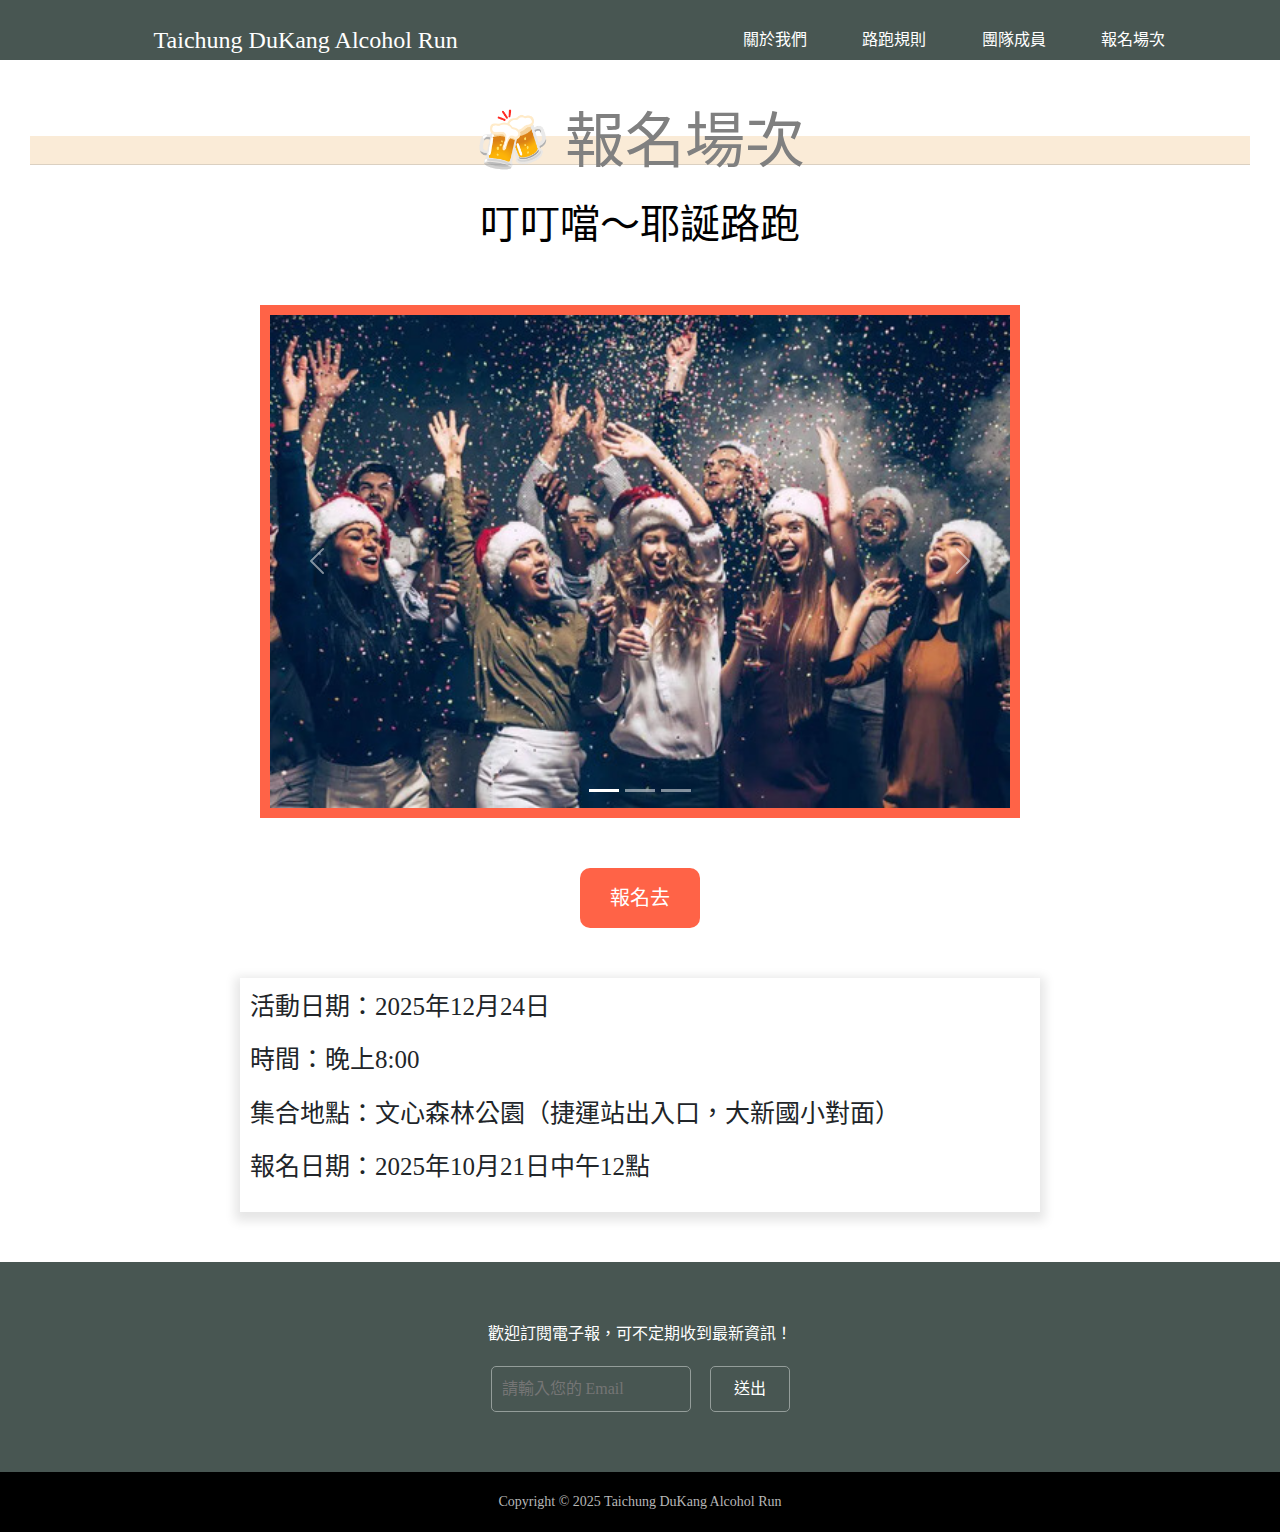
==== event.html @ 5a33eb4a "建立還原點" ====
<!DOCTYPE html>
<html lang="zh-TW">

<head>
  <meta charset="UTF-8">
  <meta name="viewport" content="width=device-width, initial-scale=1.0">
  <title>報名場次</title>
  <link rel="stylesheet" href="./event.css">
  <link rel="stylesheet" href="https://cdn.jsdelivr.net/npm/bootstrap@5.3.3/dist/css/bootstrap.min.css">
  <link href="https://fonts.googleapis.com/css2?family=Lora:wght@400;700&display=swap" rel="stylesheet">
  <script src="./bootstrap.bundle.js"></script>
</head>

<body>
  <header>
    <button class="menu">&#9776;</button>
    <p>Taichung DuKang Alcohol Run</p>
    <nav>
      <ul>
        <li><a href="./dukang.html">關於我們</a></li>
        <li><a href="./rules.html">路跑規則</a></li>
        <li><a href="./team.html">團隊成員</a></li>
        <li><a href="./event.html">報名場次</a></li>
      </ul>
    </nav>
  </header>

  <main>
    <!-- 跟置頂列有點距離 -->
    <div class="news">
      <p></p>
    </div>

    <div class="info">
      <p>🍻 報名場次</p>
      <hr>
    </div>

    <div class="infoname">
      <p>叮叮噹～耶誕路跑</p>
    </div>

    <div id="apple" data-bs-interval="3000" class="carousel slide" data-bs-ride="carousel">
      <div class="carousel-indicators">
        <button type="button" data-bs-target="#apple" data-bs-slide-to="0" class="active" aria-current="true"
          aria-label="Slide 1"></button>
        <button type="button" data-bs-target="#apple" data-bs-slide-to="1" aria-label="Slide 2"></button>
        <button type="button" data-bs-target="#apple" data-bs-slide-to="2" aria-label="Slide 3"></button>
      </div>
      <div class="carousel-inner">
        <div class="carousel-item active">
          <img src="./images 2/聖誕派對照.jpg.jpg" class="d-block w-100" alt="">
        </div>
        <div class="carousel-item">
          <img src="./images 2/聖誕跳舞照.jpg.jpg" class="d-block w-100" alt="">
        </div>
        <div class="carousel-item">
          <img src="./images 2/聖誕槲寄生.jpg.jpg" class="d-block w-100" alt="">
        </div>
      </div>
      <button class="carousel-control-prev" type="button" data-bs-target="#apple" data-bs-slide="prev">
        <span class="carousel-control-prev-icon" aria-hidden="true"></span>
        <span class="visually-hidden">Previous</span>
      </button>
      <button class="carousel-control-next" type="button" data-bs-target="#apple" data-bs-slide="next">
        <span class="carousel-control-next-icon" aria-hidden="true"></span>
        <span class="visually-hidden">Next</span>
      </button>
    </div>

    <!-- 報名按鈕語法＆js -->
    <div class="container d-flex justify-content-center align-items-center">
      <button type="button" class="btn btn-danger" id="popover-btn" data-bs-toggle="popover" title="SORRY"
        data-bs-content="還沒到開放報名的時間喔！">
        報名去
      </button>
    </div>

    <script src="https://cdn.jsdelivr.net/npm/bootstrap@5.3.3/dist/js/bootstrap.bundle.min.js"></script>
    <script>
      document.addEventListener("DOMContentLoaded", function () {
        var popoverTrigger = new bootstrap.Popover(document.getElementById('popover-btn'));
      });
    </script>

    <!-- 活動資訊 -->
    <div class="forwho">
      <p>活動日期：2025年12月24日</p>
      <p>時間：晚上8:00</p>
      <p>集合地點：文心森林公園（捷運站出入口，大新國小對面）</p>
      <p>報名日期：2025年10月21日中午12點</p>
    </div>


    <!-- 頁尾 -->
    <section class="newsletter">
      <p>歡迎訂閱電子報，可不定期收到最新資訊！</p>
      <form>
        <input type="email" placeholder="請輸入您的 Email" required>
        <button type="submit">送出</button>
      </form>
    </section>
  </main>
  <footer>
    <p>Copyright © 2025 Taichung DuKang Alcohol Run</p>
  </footer>
  <script src="script.js"></script>
</body>

</html>
---- event.css ----
@import'./c.css';
/* 最後結尾的;很重要！！ */

.news {
  /* background-color: antiquewhite; */
  color: black;
  min-height: 10vh;
  /* display: flex;
    justify-content: center;
    align-items: center;
    flex-direction: column; */
}

.info {
  background-color: antiquewhite;
  margin: 30px;
  text-align: center;
  color: grey;
  font-size: 60px;
  line-height: 0.2em;
}

.infoname{
  /* background-color: antiquewhite; */
  /* line-height: 0.8em; */
  /* margin: 10px; */
  text-align: center;
  color: black;
  font-size: 40px;
  
}

.forwho {
  max-width: 800px; /* 限制最大寬度 */
  width: 80%; /* 預設寬度，讓小螢幕時可以縮小 */
  margin: 50px auto;
  padding: 10px;
  /* border: double; */
  font-size: 25px;
  box-shadow: 0 4px 10px 5px rgba(0, 0, 0, 0.1);

}


/* .forwho {
  background-color: aqua;
  margin: 20px;
  padding: 50px;
  border: double;
} */

/* 輪播圖 */
main {
  position: relative
}

/* 如何讓carousel在頁面中水平置中 */
/* 方法一 */
/* margin: 0 auto; 會讓 .carousel 水平置中，
但前提是它的 display 必須是 block，而不是 absolute 或 inline。 */
.carousel {
  background-color: #ff6347;
  display: block;
  margin: 0 auto;
  /* width: 50%; */
  max-width: 760px;
}

/* 方法二 */
/* .carousel {
  background-color: #ff6347;
  position: absolute;
  left: 50%;
  transform: translateX(-50%);
  width: 50%;

  left: 50% 會讓 .carousel 的左側對齊畫面的 50% 位置，
  但這樣並不是置中，因為元素本身還有寬度。
  transform: translateX(-50%) 讓整個 .carousel向左平移50%的自身寬度，
  達到真正的水平置中。
  
} */

.carousel.pointer-event {
  touch-action: pan-y;
}

.carousel-inner {
  position: relative;
  right: 50px;
  margin: 50px;
  padding: 10px;
  width: 100%;
  overflow: hidden;
}

.carousel-inner::after {
  display: block;
  clear: both;
  content: "";
}

.carousel-item {
  position: relative;
  display: none;
  float: left;
  /* width: 100%; */
  max-width: 100%;
  height: auto;

  margin-right: -100%;
  -webkit-backface-visibility: hidden;
  backface-visibility: hidden;
  transition: transform 0.6s ease-in-out;
}

@media (prefers-reduced-motion: reduce) {
  .carousel-item {
    transition: none;
  }
}

.carousel-item.active,
.carousel-item-next,
.carousel-item-prev {
  display: block;
}

/* rtl:begin:ignore */
.carousel-item-next:not(.carousel-item-start),
.active.carousel-item-end {
  transform: translateX(100%);
}

.carousel-item-prev:not(.carousel-item-end),
.active.carousel-item-start {
  transform: translateX(-100%);
}

/* rtl:end:ignore */
.carousel-fade .carousel-item {
  opacity: 0;
  transition-property: opacity;
  transform: none;
}

.carousel-fade .carousel-item.active,
.carousel-fade .carousel-item-next.carousel-item-start,
.carousel-fade .carousel-item-prev.carousel-item-end {
  z-index: 1;
  opacity: 1;
}

.carousel-fade .active.carousel-item-start,
.carousel-fade .active.carousel-item-end {
  z-index: 0;
  opacity: 0;
  transition: opacity 0s 0.6s;
}

@media (prefers-reduced-motion: reduce) {

  .carousel-fade .active.carousel-item-start,
  .carousel-fade .active.carousel-item-end {
    transition: none;
  }
}

.carousel-control-prev,
.carousel-control-next {
  position: absolute;
  top: 0;
  bottom: 0;
  z-index: 1;
  display: flex;
  align-items: center;
  justify-content: center;
  width: 15%;
  padding: 0;
  color: #fff;
  text-align: center;
  background: none;
  border: 0;
  opacity: 0.5;
  transition: opacity 0.15s ease;
}

@media (prefers-reduced-motion: reduce) {

  .carousel-control-prev,
  .carousel-control-next {
    transition: none;
  }
}

.carousel-control-prev:hover,
.carousel-control-prev:focus,
.carousel-control-next:hover,
.carousel-control-next:focus {
  color: #fff;
  text-decoration: none;
  outline: 0;
  opacity: 0.9;
}

.carousel-control-prev {
  left: 0;
}

.carousel-control-next {
  right: 0;
}

.carousel-control-prev-icon,
.carousel-control-next-icon {
  display: inline-block;
  width: 2rem;
  height: 2rem;
  background-repeat: no-repeat;
  background-position: 50%;
  background-size: 100% 100%;
}

/* rtl:options: {
    "autoRename": true,
    "stringMap":[ {
      "name"    : "prev-next",
      "search"  : "prev",
      "replace" : "next"
    } ]
  } */
.carousel-control-prev-icon {
  background-image: url("data:image/svg+xml,%3csvg xmlns='http://www.w3.org/2000/svg' viewBox='0 0 16 16' fill='%23fff'%3e%3cpath d='M11.354 1.646a.5.5 0 0 1 0 .708L5.707 8l5.647 5.646a.5.5 0 0 1-.708.708l-6-6a.5.5 0 0 1 0-.708l6-6a.5.5 0 0 1 .708 0z'/%3e%3c/svg%3e");
}

.carousel-control-next-icon {
  background-image: url("data:image/svg+xml,%3csvg xmlns='http://www.w3.org/2000/svg' viewBox='0 0 16 16' fill='%23fff'%3e%3cpath d='M4.646 1.646a.5.5 0 0 1 .708 0l6 6a.5.5 0 0 1 0 .708l-6 6a.5.5 0 0 1-.708-.708L10.293 8 4.646 2.354a.5.5 0 0 1 0-.708z'/%3e%3c/svg%3e");
}

.carousel-indicators {
  position: absolute;
  right: 0;
  bottom: 0;
  left: 0;
  z-index: 2;
  display: flex;
  justify-content: center;
  padding: 0;
  margin-right: 15%;
  margin-bottom: 1rem;
  margin-left: 15%;
  list-style: none;
}

.carousel-indicators [data-bs-target] {
  box-sizing: content-box;
  flex: 0 1 auto;
  width: 30px;
  height: 3px;
  padding: 0;
  margin-right: 3px;
  margin-left: 3px;
  text-indent: -999px;
  cursor: pointer;
  background-color: #fff;
  background-clip: padding-box;
  border: 0;
  border-top: 10px solid transparent;
  border-bottom: 10px solid transparent;
  opacity: 0.5;
  transition: opacity 0.6s ease;
}

@media (prefers-reduced-motion: reduce) {
  .carousel-indicators [data-bs-target] {
    transition: none;
  }
}

.carousel-indicators .active {
  opacity: 1;
}

.carousel-caption {
  position: absolute;
  right: 15%;
  bottom: 1.25rem;
  left: 15%;
  padding-top: 1.25rem;
  padding-bottom: 1.25rem;
  color: #fff;
  text-align: center;
}

.carousel-dark .carousel-control-prev-icon,
.carousel-dark .carousel-control-next-icon {
  filter: invert(1) grayscale(100);
}

.carousel-dark .carousel-indicators [data-bs-target] {
  background-color: #000;
}

.carousel-dark .carousel-caption {
  color: #000;
}


/* 讓按鈕置中 */
.container {
  display: flex;
  justify-content: center;
  align-items: center;
  /* height: 100vh; */
  /* background-color: aqua; */

}

/* 按鈕樣式 */
#popover-btn {
  font-size: 20px;
  padding: 15px 30px;
  background-color: #ff6347;
  color: white;
  border: none;
  border-radius: 10px;
  cursor: pointer;
  /* 改變游標圖案*/
}

/* 彈出框樣式 */
.popover {
  position: absolute;
  top: 50%;
  left: 50%;
  transform: translate(-50%, -50%);
  background-color: white;
  padding: 20px;
  box-shadow: 0px 4px 8px rgba(0, 0, 0, 0.2);
  border-radius: 10px;
  display: none;
}
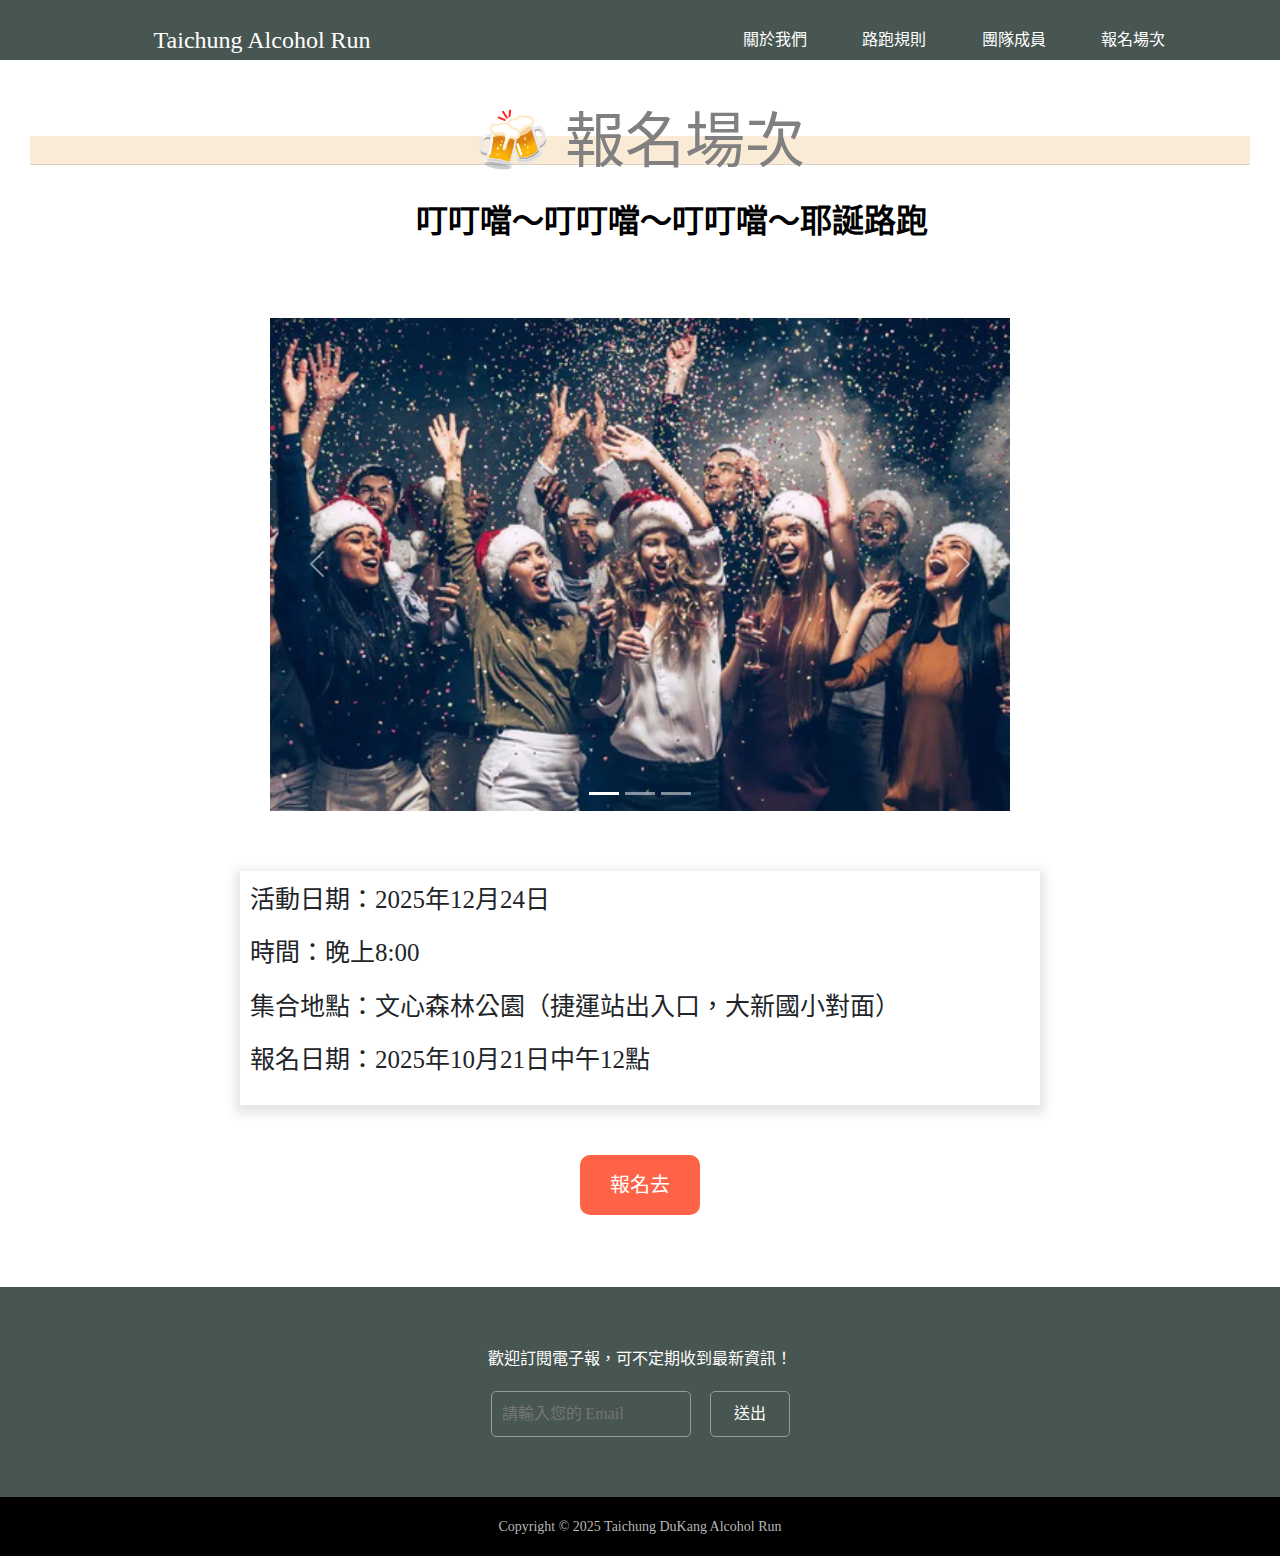
==== commit 4131a2b7: "最新版" ====
--- a/event.html
+++ b/event.html
@@ -14,7 +14,7 @@
 <body>
   <header>
     <button class="menu">&#9776;</button>
-    <p>Taichung DuKang Alcohol Run</p>
+    <p>Taichung Alcohol Run</p>
     <nav>
       <ul>
         <li><a href="./dukang.html">關於我們</a></li>
@@ -37,10 +37,10 @@
     </div>
 
     <div class="infoname">
-      <p>叮叮噹～耶誕路跑</p>
+      <p>叮叮噹～叮叮噹～叮叮噹～耶誕路跑</p>
     </div>
 
-    <div id="apple" data-bs-interval="3000" class="carousel slide" data-bs-ride="carousel">
+    <div id="apple" data-bs-interval="2000" class="carousel slide" data-bs-ride="carousel">
       <div class="carousel-indicators">
         <button type="button" data-bs-target="#apple" data-bs-slide-to="0" class="active" aria-current="true"
           aria-label="Slide 1"></button>
@@ -68,12 +68,21 @@
       </button>
     </div>
 
+    <!-- 活動資訊 -->
+    <div class="forwho">
+      <p>活動日期：2025年12月24日</p>
+      <p>時間：晚上8:00</p>
+      <p>集合地點：文心森林公園（捷運站出入口，大新國小對面）</p>
+      <p>報名日期：2025年10月21日中午12點</p>
+    </div>
+
     <!-- 報名按鈕語法＆js -->
     <div class="container d-flex justify-content-center align-items-center">
       <button type="button" class="btn btn-danger" id="popover-btn" data-bs-toggle="popover" title="SORRY"
         data-bs-content="還沒到開放報名的時間喔！">
         報名去
       </button>
+
     </div>
 
     <script src="https://cdn.jsdelivr.net/npm/bootstrap@5.3.3/dist/js/bootstrap.bundle.min.js"></script>
@@ -82,16 +91,7 @@
         var popoverTrigger = new bootstrap.Popover(document.getElementById('popover-btn'));
       });
     </script>
-
-    <!-- 活動資訊 -->
-    <div class="forwho">
-      <p>活動日期：2025年12月24日</p>
-      <p>時間：晚上8:00</p>
-      <p>集合地點：文心森林公園（捷運站出入口，大新國小對面）</p>
-      <p>報名日期：2025年10月21日中午12點</p>
-    </div>
-
-
+    <br><br><br>
     <!-- 頁尾 -->
     <section class="newsletter">
       <p>歡迎訂閱電子報，可不定期收到最新資訊！</p>
--- a/event.css
+++ b/event.css
@@ -20,19 +20,60 @@
   line-height: 0.2em;
 }
 
-.infoname{
+
+
+.infoname {
   /* background-color: antiquewhite; */
   /* line-height: 0.8em; */
   /* margin: 10px; */
   text-align: center;
   color: black;
   font-size: 40px;
+
+}
+
+/* 打字機效果 */
+@keyframes typing {
+  from {
+    width: 0;
+  }
+}
+
+@keyframes caret {
+  50% {
+    border-color: transparent;
+  }
+}
+
+.infoname {
+  justify-content: center;
+  /* 字型：使用 Consolas、Monaco、monospace（等寬字體）。大小：200%，放大 2 倍 加粗：bold*/
+  font: bold 200% Consolas, Monaco, monospace;
+  /* 文字顏色為 白色 */
+  /* color: white; */
+  /* 限制 < > 的寬度為 15 個字元（ch，字元單位） */
+  width: 70ch;
+  /* 不換行，確保文字一行顯示。 */
+  white-space: nowrap;
+  /* 讓 < > 可以有寬度控制（與 block 類似，但不會換行）。 */
+  /* display: inline-block; */
+  /* 隱藏超出的文字，配合動畫實現打字機效果 */
+  overflow: hidden;
+  /* 在文字右側添加一條細小的實線邊框（模擬打字機游標） */
+  border-right: .05em solid;
+  /* typing 3s steps(15) → 3 秒內完成打字機效果，逐字顯示（15 個字）
+  caret 1s steps(1) infinite → 1 秒內游標閃爍一次，無限循環 */
+  animation: typing 1.5s steps(30),
+    caret 1s steps(1) infinite;
   
 }
 
+
 .forwho {
-  max-width: 800px; /* 限制最大寬度 */
-  width: 80%; /* 預設寬度，讓小螢幕時可以縮小 */
+  max-width: 800px;
+  /* 限制最大寬度 */
+  width: 80%;
+  /* 預設寬度，讓小螢幕時可以縮小 */
   margin: 50px auto;
   padding: 10px;
   /* border: double; */
@@ -59,7 +100,7 @@
 /* margin: 0 auto; 會讓 .carousel 水平置中，
 但前提是它的 display 必須是 block，而不是 absolute 或 inline。 */
 .carousel {
-  background-color: #ff6347;
+  /* background-color: #ff6347; */
   display: block;
   margin: 0 auto;
   /* width: 50%; */
@@ -314,7 +355,16 @@
   /* height: 100vh; */
   /* background-color: aqua; */
 
-}
+  /* 滑鼠移動到時按鈕變色效果 */
+  /*transition轉場效果(速度設定0.5秒)*/
+  transition: 0.5s;
+}
+
+/* 滑鼠移動到時按鈕放大效果 */
+.container:hover {
+  transform: scale(1.2);
+}
+
 
 /* 按鈕樣式 */
 #popover-btn {
@@ -324,8 +374,16 @@
   color: white;
   border: none;
   border-radius: 10px;
+  /* 改變游標圖案*/
   cursor: pointer;
-  /* 改變游標圖案*/
+
+  /*transition轉場效果(速度設定0.5秒)*/
+  transition: 0.5s;
+}
+
+/* 滑鼠移動到時按鈕變色效果 */
+#popover-btn:hover {
+  background-color: red;
 }
 
 /* 彈出框樣式 */
@@ -339,4 +397,14 @@
   box-shadow: 0px 4px 8px rgba(0, 0, 0, 0.2);
   border-radius: 10px;
   display: none;
+}
+
+/* 響應式設計語法 */
+/* 螢幕寬度小於768像數時啟動 */
+@media screen and (max-width: 768px) {
+
+  .infoname {
+    width: 100%;
+    padding: 40px 0;
+}
 }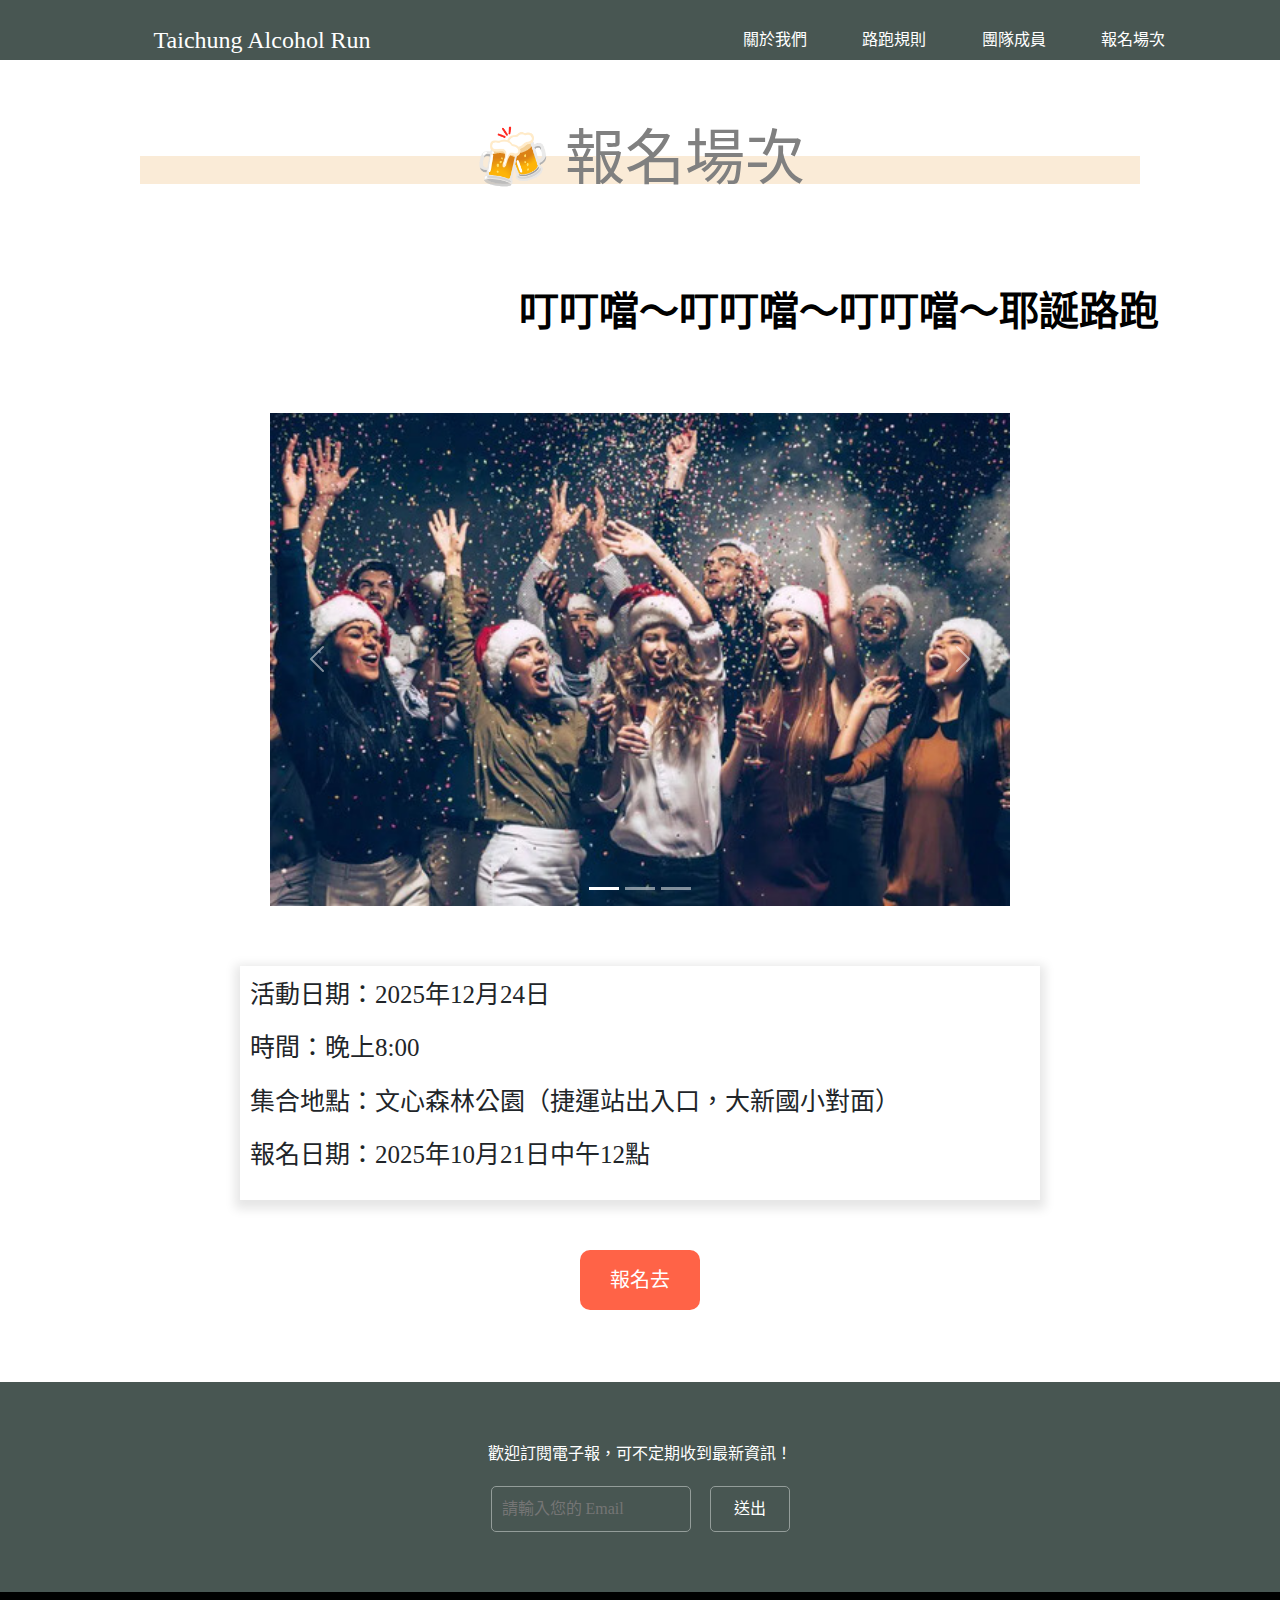
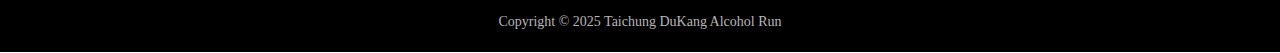
==== commit 669ce99c: "調整報名場次規格" ====
--- a/event.html
+++ b/event.html
@@ -33,10 +33,11 @@
 
     <div class="info">
       <p>🍻 報名場次</p>
-      <hr>
+      <br>
     </div>
 
     <div class="infoname">
+      <br>
       <p>叮叮噹～叮叮噹～叮叮噹～耶誕路跑</p>
     </div>
 
@@ -49,13 +50,13 @@
       </div>
       <div class="carousel-inner">
         <div class="carousel-item active">
-          <img src="./images 2/聖誕派對照.jpg.jpg" class="d-block w-100" alt="">
+          <img src="./images2/聖誕派對照.jpg.jpg" class="d-block w-100" alt="">
         </div>
         <div class="carousel-item">
-          <img src="./images 2/聖誕跳舞照.jpg.jpg" class="d-block w-100" alt="">
+          <img src="./images2/聖誕跳舞照.jpg.jpg" class="d-block w-100" alt="">
         </div>
         <div class="carousel-item">
-          <img src="./images 2/聖誕槲寄生.jpg.jpg" class="d-block w-100" alt="">
+          <img src="./images2/聖誕槲寄生.jpg.jpg" class="d-block w-100" alt="">
         </div>
       </div>
       <button class="carousel-control-prev" type="button" data-bs-target="#apple" data-bs-slide="prev">
--- a/event.css
+++ b/event.css
@@ -12,12 +12,21 @@
 }
 
 .info {
+  /* background-color: antiquewhite; */
+  /* margin: 30px; */
+  /* text-align: center; */
+  /* color: grey; */
+  /* font-size: 60px; */
+  /* line-height: 0.3em; */
+
   background-color: antiquewhite;
-  margin: 30px;
+  max-width: 1000px;
+  width: 100%;
+  margin: 50px auto;
   text-align: center;
   color: grey;
   font-size: 60px;
-  line-height: 0.2em;
+  line-height: 0.1em;
 }
 
 
@@ -48,7 +57,7 @@
 .infoname {
   justify-content: center;
   /* 字型：使用 Consolas、Monaco、monospace（等寬字體）。大小：200%，放大 2 倍 加粗：bold*/
-  font: bold 200% Consolas, Monaco, monospace;
+  font: bold 250% Consolas, Monaco, monospace;
   /* 文字顏色為 白色 */
   /* color: white; */
   /* 限制 < > 的寬度為 15 個字元（ch，字元單位） */
@@ -65,7 +74,7 @@
   caret 1s steps(1) infinite → 1 秒內游標閃爍一次，無限循環 */
   animation: typing 1.5s steps(30),
     caret 1s steps(1) infinite;
-  
+
 }
 
 
@@ -406,5 +415,5 @@
   .infoname {
     width: 100%;
     padding: 40px 0;
-}
+  }
 }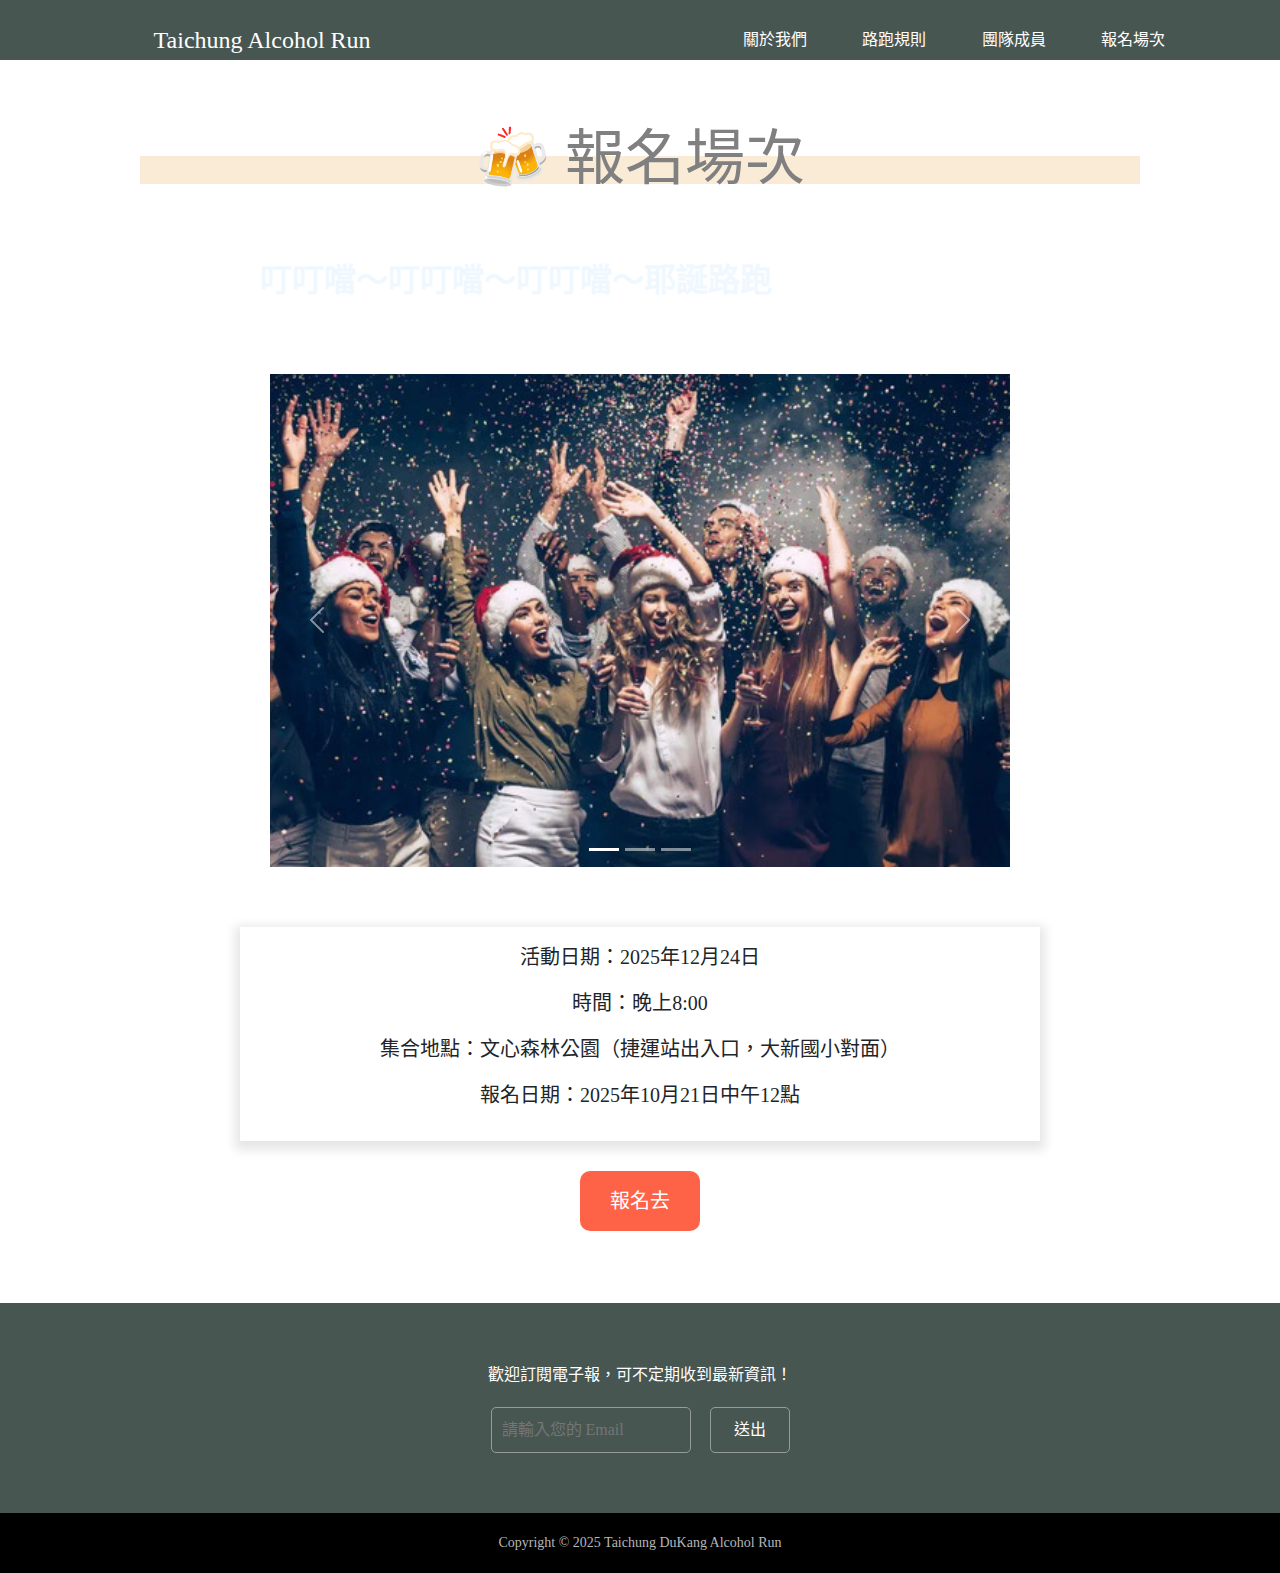
==== commit ec18908f: "調整檔案" ====
--- a/event.html
+++ b/event.html
@@ -36,10 +36,12 @@
       <br>
     </div>
 
-    <div class="infoname">
-      <br>
-      <p>叮叮噹～叮叮噹～叮叮噹～耶誕路跑</p>
+    <div class="info2">
+      <div class="infoname">
+        <p>叮叮噹～叮叮噹～叮叮噹～耶誕路跑</p>
+      </div>
     </div>
+
 
     <div id="apple" data-bs-interval="2000" class="carousel slide" data-bs-ride="carousel">
       <div class="carousel-indicators">
--- a/event.css
+++ b/event.css
@@ -30,63 +30,104 @@
 }
 
 
+.info2{
+  /* background-color: aqua; */
+  max-width: 800px;
+  width: 80%;
+  margin: 50px auto;
+  padding: 10px;
+}
 
 .infoname {
-  /* background-color: antiquewhite; */
-  /* line-height: 0.8em; */
-  /* margin: 10px; */
-  text-align: center;
-  color: black;
+  width: 200px;
+  /* height: 100px; */
+  /* background-color: red; */
+  position: relative;
+  animation-name: example;
+  animation-duration: 4s;
+  animation-iteration-count: infinite;
+  animation-direction: normal;
+
+  /* 將寬度縮小到內容的寬度 */
+  width: fit-content;
+  height: 60px;
   font-size: 40px;
-
+  color: aliceblue;
+  padding: 10px;
+  
+}
+
+@keyframes example {
+  0% {
+    transform: translateX(0);
+    background-color: red;
+    /* left: 0px; */
+    top: 0px;
+  }
+
+  50% {
+    transform: translateX(250px);
+    background-color: green;
+    /* left: 50%; */
+    top: 0px;
+  }
+
+  100% {
+    transform: translateX(0);
+    background-color: red;
+    /* left: 0px; */
+    top: 0px;
+  }
 }
 
 /* 打字機效果 */
-@keyframes typing {
+/* @keyframes typing {
   from {
     width: 0;
   }
-}
-
-@keyframes caret {
+} */
+
+/* @keyframes caret {
   50% {
     border-color: transparent;
   }
-}
+} */
 
 .infoname {
-  justify-content: center;
+  /* justify-content: center; */
   /* 字型：使用 Consolas、Monaco、monospace（等寬字體）。大小：200%，放大 2 倍 加粗：bold*/
-  font: bold 250% Consolas, Monaco, monospace;
+  font: bold 200% Consolas, Monaco, monospace;
   /* 文字顏色為 白色 */
   /* color: white; */
   /* 限制 < > 的寬度為 15 個字元（ch，字元單位） */
-  width: 70ch;
+  /* width: 30ch; */
   /* 不換行，確保文字一行顯示。 */
-  white-space: nowrap;
+  /* white-space: nowrap; */
   /* 讓 < > 可以有寬度控制（與 block 類似，但不會換行）。 */
   /* display: inline-block; */
   /* 隱藏超出的文字，配合動畫實現打字機效果 */
-  overflow: hidden;
+  /* overflow: hidden; */
   /* 在文字右側添加一條細小的實線邊框（模擬打字機游標） */
-  border-right: .05em solid;
+  /* border-right: .005em solid; */
   /* typing 3s steps(15) → 3 秒內完成打字機效果，逐字顯示（15 個字）
   caret 1s steps(1) infinite → 1 秒內游標閃爍一次，無限循環 */
-  animation: typing 1.5s steps(30),
-    caret 1s steps(1) infinite;
+  /* animation: typing 1.5s steps(30), */
+  /* caret 1s steps(1) infinite; */
 
 }
 
 
 .forwho {
+  /* 限制最大寬度 */
   max-width: 800px;
-  /* 限制最大寬度 */
-  width: 80%;
   /* 預設寬度，讓小螢幕時可以縮小 */
-  margin: 50px auto;
-  padding: 10px;
-  /* border: double; */
-  font-size: 25px;
+  width: 90%;
+  
+  margin: 30px auto;
+  padding: 15px;
+  font-size: 20px;
+  line-height: 1.5;
+  text-align: center; /* 讓內容更整齊 */
   box-shadow: 0 4px 10px 5px rgba(0, 0, 0, 0.1);
 
 }
@@ -413,7 +454,7 @@
 @media screen and (max-width: 768px) {
 
   .infoname {
-    width: 100%;
-    padding: 40px 0;
+    /* width: 100%; */
+    /* padding: 40px 0; */
   }
 }